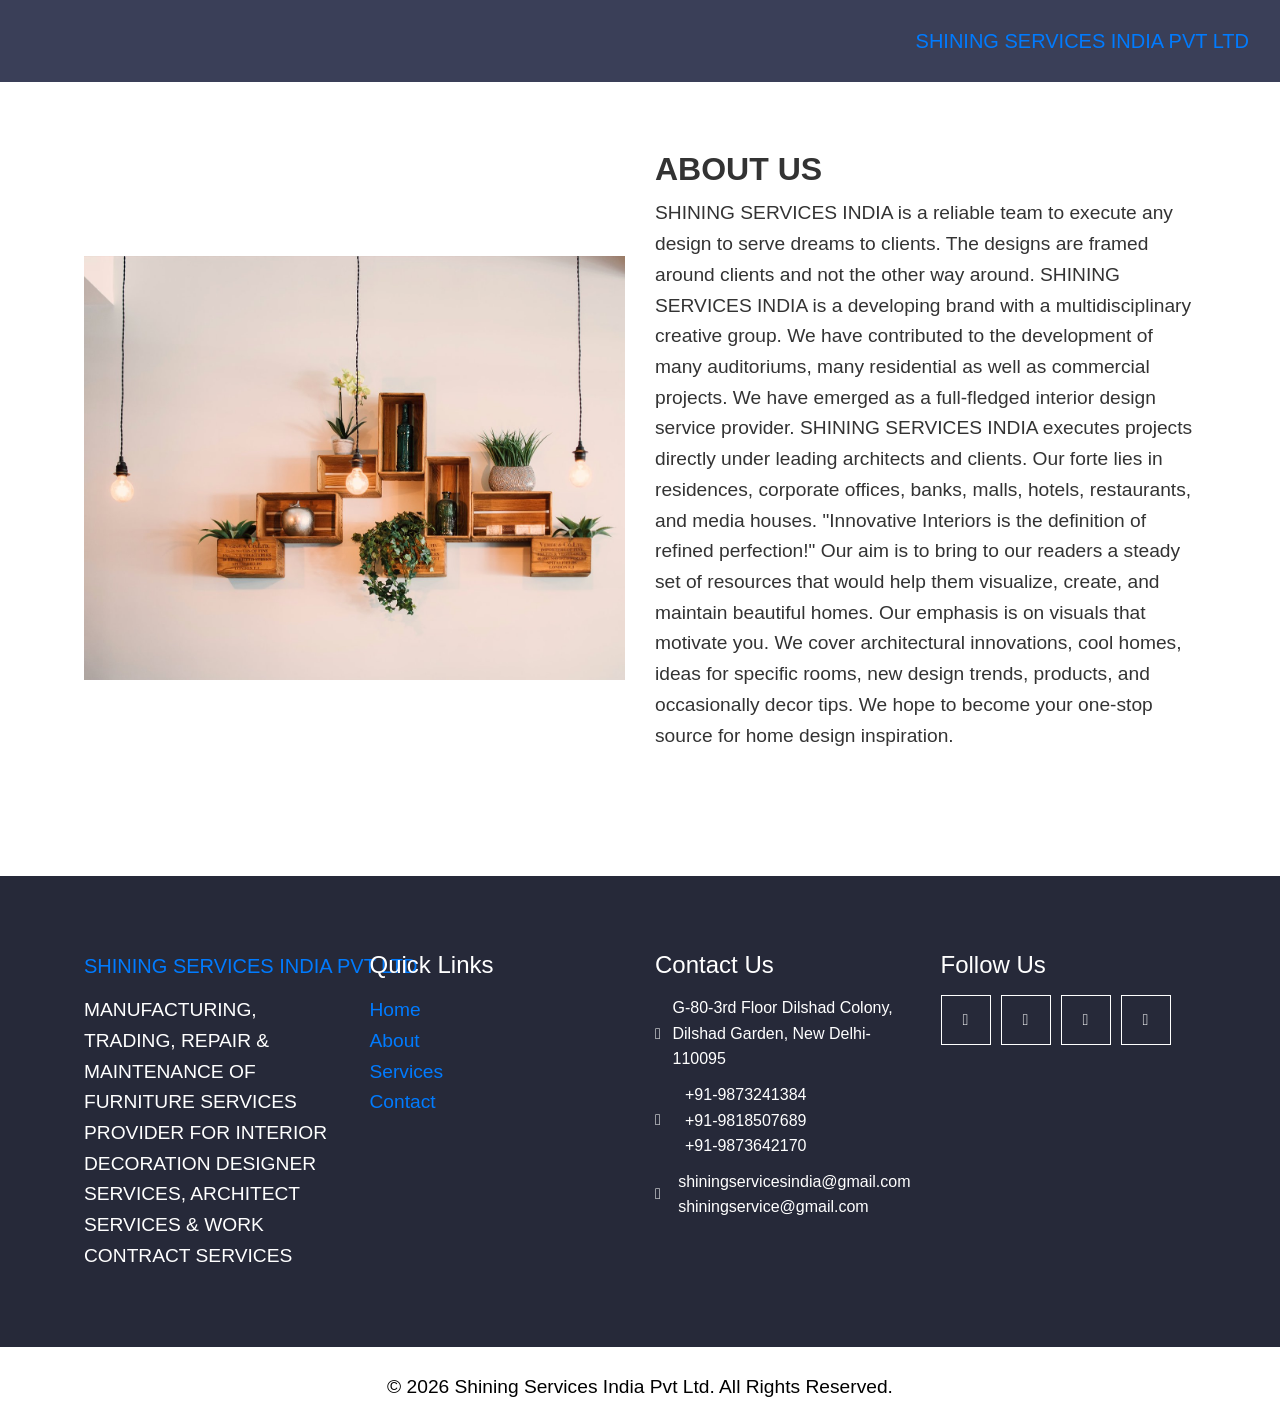
==== about.html @ 2cd03d54 "Initial commit" ====
<!DOCTYPE html>
<html lang="en">
<head>
    <meta charset="utf-8" />
    <meta http-equiv="X-UA-Compatible" content="IE=edge" />
    <meta name="viewport" content="width=device-width, initial-scale=1, shrink-to-fit=no" />
    <meta name="keywords" content="interior design, furniture services, Shining Services India" />
    <meta name="description" content="Learn about SHINING SERVICES INDIA PVT LTD, a leading interior design and furniture service provider" />
    <meta name="author" content="Shining Services India Pvt Ltd" />
    <link rel="icon" href="images/favicon.png" type="image/gif" />
    <title>About Us - SHINING SERVICES INDIA PVT LTD</title>
    <link rel="stylesheet" type="text/css" href="css/bootstrap.css" />
    <link href="https://fonts.googleapis.com/css?family=Poppins:400,600,700&display=swap" rel="stylesheet" />
    <link href="css/font-awesome.min.css" rel="stylesheet" />
    <link href="css/style.css" rel="stylesheet" />
    <link href="css/responsive.css" rel="stylesheet" />
</head>
<body>
    <header class="header_section innerpage_header">
        <div class="container-fluid">
            <nav class="navbar navbar-expand-lg custom_nav-container">
                <a class="navbar-brand" href="index.html">
                    <span>SHINING SERVICES INDIA PVT LTD</span>
                </a>
                <div class="custom_menu-btn">
                    <button onclick="openNav()" aria-label="Toggle navigation" aria-expanded="false" aria-controls="myNav">
                        <span class="s-1"></span>
                        <span class="s-2"></span>
                        <span class="s-3"></span>
                    </button>
                    <div id="myNav" class="overlay">
                        <div class="overlay-content">
                            <a href="index.html">Home</a>
                            <a href="about.html" class="active">About</a>
                            <a href="gallery.html">Gallery</a>
                            <a href="service.html">Service</a>
                            <a href="mission and vision.html">Mission and Vision</a>
                            <a href="our client.html">Our Clients</a>
                            <a href="./first chair.html">First Chair</a>
                            <a href="contact.html">Contact</a>
                        </div>
                    </div>
                </div>
            </nav>
        </div>
    </header>

    <section class="about_section layout_padding">
        <div class="container">
            <div class="row">
                <div class="col-md-6">
                    <div class="img-box">
                        <img src="images/about-img.jpg" alt="About Shining Services India" class="img-fluid" />
                    </div>
                </div>
                <div class="col-md-6">
                    <div class="detail-box">
                        <div class="heading_container">
                            <h2>About Us</h2>
                        </div>
                        <p>
                            SHINING SERVICES INDIA is a reliable team to execute any design to serve dreams to clients. The designs are framed around clients and not the other way around. SHINING SERVICES INDIA is a developing brand with a multidisciplinary creative group. We have contributed to the development of many auditoriums, many residential as well as commercial projects. We have emerged as a full-fledged interior design service provider. SHINING SERVICES INDIA executes projects directly under leading architects and clients. Our forte lies in residences, corporate offices, banks, malls, hotels, restaurants, and media houses. "Innovative Interiors is the definition of refined perfection!" Our aim is to bring to our readers a steady set of resources that would help them visualize, create, and maintain beautiful homes. Our emphasis is on visuals that motivate you. We cover architectural innovations, cool homes, ideas for specific rooms, new design trends, products, and occasionally decor tips. We hope to become your one-stop source for home design inspiration.
                        </p>
                    </div>
                </div>
            </div>
        </div>
    </section>

    <section class="info_section innerpage_info_section">
        <div class="container">
            <div class="row info_main_row">
                <div class="col-md-6 col-lg-3">
                    <div class="info_insta">
                        <h4>
                            <a href="index.html" class="navbar-brand m-0 p-0">
                                <span>SHINING SERVICES INDIA PVT LTD</span>
                            </a>
                        </h4>
                        <p class="mb-0">
                            MANUFACTURING, TRADING, REPAIR & MAINTENANCE OF FURNITURE SERVICES PROVIDER FOR INTERIOR DECORATION DESIGNER SERVICES, ARCHITECT SERVICES & WORK CONTRACT SERVICES
                        </p>
                    </div>
                </div>
                <div class="col-md-6 col-lg-3">
                    <div class="info_detail">
                        <h4>Quick Links</h4>
                        <p class="mb-0">
                            <a href="index.html">Home</a><br>
                            <a href="about.html">About</a><br>
                            <a href="service.html">Services</a><br>
                            <a href="contact.html">Contact</a>
                        </p>
                    </div>
                </div>
                <div class="col-md-6 col-lg-3">
                    <h4>Contact Us</h4>
                    <div class="info_contact">
                        <a href="https://maps.google.com/?q=G-80-3rd+Floor+Dilshad+Colony,+Dilshad+Garden,+New+Delhi-110095" target="_blank" rel="noopener noreferrer" aria-label="View location on Google Maps">
                            <i class="fa fa-map-marker" aria-hidden="true"></i>
                            <span>G-80-3rd Floor Dilshad Colony, Dilshad Garden, New Delhi-110095</span>
                        </a>
                        <a href="tel:+919873241384" aria-label="Call +91-9873241384">
                            <i class="fa fa-phone" aria-hidden="true"></i>
                            <span>+91-9873241384<br>+91-9818507689<br>+91-9873642170</span>
                        </a>
                        <a href="mailto:shiningservicesindia@gmail.com" aria-label="Email shiningservicesindia@gmail.com">
                            <i class="fa fa-envelope" aria-hidden="true"></i>
                            <span>shiningservicesindia@gmail.com<br>shiningservice@gmail.com</span>
                        </a>
                    </div>
                </div>
                <div class="col-md-6 col-lg-3">
                    <h4>Follow Us</h4>
                    <div class="social_box">
                        <a href="https://www.facebook.com/yourpage" target="_blank" rel="noopener noreferrer" aria-label="Follow us on Facebook">
                            <i class="fa fa-facebook" aria-hidden="true"></i>
                        </a>
                        <a href="https://www.twitter.com/yourpage" target="_blank" rel="noopener noreferrer" aria-label="Follow us on Twitter">
                            <i class="fa fa-twitter" aria-hidden="true"></i>
                        </a>
                        <a href="https://www.linkedin.com/company/yourpage" target="_blank" rel="noopener noreferrer" aria-label="Follow us on LinkedIn">
                            <i class="fa fa-linkedin" aria-hidden="true"></i>
                        </a>
                        <a href="https://www.instagram.com/yourpage" target="_blank" rel="noopener noreferrer" aria-label="Follow us on Instagram">
                            <i class="fa fa-instagram" aria-hidden="true"></i>
                        </a>
                    </div>
                </div>
            </div>
        </div>
    </section>

    <footer class="footer_section">
        <div class="container">
            <p>© <span id="displayYear"></span> Shining Services India Pvt Ltd. All Rights Reserved.</p>
        </div>
    </footer>

    <script src="js/jquery-3.4.1.min.js"></script>
    <script src="js/bootstrap.js"></script>
    <script src="js/custom.js"></script>
</body>
</html>
---- css/style.css ----
/* fonts import */
@import url("../fonts/octin_sports_rg.ttf");
body {
  font-family: "Poppins", sans-serif;
  color: #0c0c0c;
  background-color: #ffffff;
  overflow-x: hidden;
}

.layout_padding {
  padding: 90px 0;
}

.layout_padding2 {
  padding: 45px 0;
}

.layout_padding2-top {
  padding-top: 45px;
}

.layout_padding2-bottom {
  padding-bottom: 45px;
}

.layout_padding-top {
  padding-top: 90px;
}

.layout_padding-bottom {
  padding-bottom: 90px;
}

.long_section {
  margin-left: 45px;
  margin-right: 45px;
  padding-left: 15px;
  padding-right: 15px;
}

.heading_container {
  display: -webkit-box;
  display: -ms-flexbox;
  display: flex;
  -webkit-box-orient: vertical;
  -webkit-box-direction: normal;
      -ms-flex-direction: column;
          flex-direction: column;
  -webkit-box-align: start;
      -ms-flex-align: start;
          align-items: flex-start;
  font-family: "octin sports", sans-serif;
}

.heading_container h2 {
  position: relative;
  font-weight: bold;
  text-transform: uppercase;
  margin: 0;
}

.heading_container.heading_center {
  -webkit-box-align: center;
      -ms-flex-align: center;
          align-items: center;
  text-align: center;
}

h1,
h2 {
  font-family: "octin sports", sans-serif;
}
/* Header Section */
/* Header Section */
.header_section {
  position: fixed;
  top: 0;
  width: 100%;
  z-index: 9;
  background: #3a3f58; /* Dark background */
  padding: 10px 0;
}

.header_section .nav_container {
  margin: 0 auto;
  max-width: 1200px; /* Limits width of the container */
  display: flex;
  justify-content: space-between; /* Pushes company name left, nav right */
  align-items: center;
}

/* Company Name Styling */
.company-name .navbar-brand span {
  font-size: 24px;
  font-weight: 700;
  color: #ffffff;
  text-transform: uppercase;
}

.company-name .navbar-brand {
  text-decoration: none;
}

/* Navigation Styling */
.custom_nav-container {
  display: flex;
  justify-content: flex-end; /* Aligns links to the right */
  align-items: center;
  padding: 10px 0;
}

.nav-link {
  padding: 10px 20px;
  text-decoration: none;
  font-size: 18px;
  color: #ffffff; /* White text */
  text-transform: uppercase;
  font-weight: 600;
  transition: all 0.3s ease;
}

.nav-link:hover,
.nav-link:focus {
  color: #dc6e20; /* Hover color */
  background-color: rgba(255, 255, 255, 0.1); /* Subtle hover background */
  border-radius: 5px;
}

/* General Styles */
a,
a:hover,
a:focus {
  text-decoration: none;
}

a:hover,
a:focus {
  color: initial;
}

.btn,
.btn:focus {
  outline: none !important;
  box-shadow: none;
}

/* Ensure body content isn't hidden under fixed header */
body {
  margin-top: 60px; /* Adjust based on header height */
}
/*end header section*/
/* slider section */
.slider_section {
  min-height: 100vh;
  -webkit-box-flex: 1;
      -ms-flex: 1;
          flex: 1;
  display: -webkit-box;
  display: -ms-flexbox;
  display: flex;
  -webkit-box-align: center;
      -ms-flex-align: center;
          align-items: center;
  position: relative;
  text-align: center;
  padding: 115px 0 75px 0;
}

.slider_section #customCarousel1 {
  position: absolute;
  top: 0;
  left: 0;
  width: 100%;
  height: 100%;
  overflow: hidden;
}

.slider_section #customCarousel1 .carousel-inner,
.slider_section #customCarousel1 .carousel-item,
.slider_section #customCarousel1 .img_container {
  height: 100%;
}

.slider_section #customCarousel1 .img_container {
  display: -webkit-box;
  display: -ms-flexbox;
  display: flex;
  -webkit-box-pack: start;
      -ms-flex-pack: start;
          justify-content: flex-start;
  -webkit-box-align: start;
      -ms-flex-align: start;
          align-items: flex-start;
}

.slider_section .detail-box {
  position: relative;
  width: 100%;
  z-index: 4;
}

.slider_section .detail-box .inner_detail-box {
  background-color: rgba(58, 63, 88, 0.8);
  color: #ffffff;
  padding: 45px;
  border-radius: 5px;
}

.slider_section .detail-box h1 {
  font-weight: bold;
  text-transform: uppercase;
}

.slider_section .detail-box p {
  margin-top: 15px;
}

.slider_section .detail-box .slider-link {
  display: inline-block;
  padding: 10px 45px;
  background-color: #ffffff;
  color: #000000;
  border-radius: 5px;
  border: 1px solid #ffffff;
  -webkit-transition: all .2s;
  transition: all .2s;
  margin-top: 10px;
}

.slider_section .detail-box .slider-link:hover {
  background-color: transparent;
  color: #ffffff;
}

.slider_section .img-box img {
  min-width: 100%;
  min-height: 100%;
}

.slider_section .img-box::before {
  content: "";
  position: absolute;
  top: 0;
  left: 0;
  width: 100%;
  height: 100%;
}

.slider_section .carousel-control-prev,
.slider_section .carousel-control-next {
  width: 50px;
  height: 50px;
  z-index: 5;
  opacity: 1;
  border-radius: 5px;
  font-size: 12px;
  background-color: #e45441;
  color: white;
  -webkit-transform: translateY(-50%);
          transform: translateY(-50%);
}

.slider_section .carousel-control-prev {
  left: 45px;
  top: 50%;
}

.slider_section .carousel-control-next {
  right: 45px;
  top: 50%;
}

.about_section .row {
  -webkit-box-align: center;
      -ms-flex-align: center;
          align-items: center;
}

.about_section .img-box img {
  width: 100%;
}

.about_section .detail-box p {
  margin-top: 10px;
  margin-bottom: 35px;
}

.about_section .detail-box a {
  display: inline-block;
  padding: 10px 45px;
  background-color: #3a3f58;
  color: #ffffff;
  border-radius: 0;
  border: 1px solid #3a3f58;
  -webkit-transition: all .2s;
  transition: all .2s;
}

.about_section .detail-box a:hover {
  background-color: transparent;
  color: #3a3f58;
}

.gallery_section {
  background-color: #f9f8f7;
}

.gallery_section .heading_container {
  margin-bottom: 30px;
}

.gallery_section .row {
  -webkit-box-align: stretch;
      -ms-flex-align: stretch;
          align-items: stretch;
}

.gallery_section .img-box {
  display: -webkit-box;
  display: -ms-flexbox;
  display: flex;
  overflow: hidden;
  position: relative;
}

.gallery_section .img-box img {
  min-width: 100%;
  min-height: 100%;
}

.gallery_section .img-box a {
  display: -webkit-box;
  display: -ms-flexbox;
  display: flex;
  position: absolute;
  opacity: 0;
  -webkit-box-align: center;
      -ms-flex-align: center;
          align-items: center;
  -webkit-box-pack: center;
      -ms-flex-pack: center;
          justify-content: center;
  width: 55px;
  height: 55px;
  border-radius: 100%;
  background-color: #e45441;
  top: 50%;
  left: 50%;
  -webkit-transform: translate(-50%, -50%);
          transform: translate(-50%, -50%);
  -webkit-transition: opacity 0.2s;
  transition: opacity 0.2s;
  color: #ffffff;
  font-size: 24px;
}

.gallery_section .img-box::before {
  content: "";
  position: absolute;
  top: 0;
  left: 0;
  width: 100%;
  height: 100%;
  background: rgba(58, 63, 88, 0.85);
  -webkit-transition: all 0.1s;
  transition: all 0.1s;
  -webkit-transform: translateY(100%);
          transform: translateY(100%);
}

.gallery_section .img-box:hover::before {
  -webkit-transform: translateY(0);
          transform: translateY(0);
}

.gallery_section .img-box:hover a {
  opacity: 1;
}

.gallery_section .btn-box {
  display: -webkit-box;
  display: -ms-flexbox;
  display: flex;
  -webkit-box-pack: center;
      -ms-flex-pack: center;
          justify-content: center;
  margin-top: 45px;
}

.gallery_section .btn-box a {
  display: inline-block;
  padding: 10px 45px;
  background-color: #e45441;
  color: #ffffff;
  border-radius: 5px;
  border: 1px solid #e45441;
  -webkit-transition: all .2s;
  transition: all .2s;
}

.gallery_section .btn-box a:hover {
  background-color: transparent;
  color: #e45441;
}

.service_section .box {
  display: -webkit-box;
  display: -ms-flexbox;
  display: flex;
  -webkit-box-orient: vertical;
  -webkit-box-direction: normal;
      -ms-flex-direction: column;
          flex-direction: column;
  -webkit-box-align: center;
      -ms-flex-align: center;
          align-items: center;
  text-align: center;
  margin-top: 45px;
  position: relative;
}

.service_section .box .img-box {
  position: relative;
  width: 145px;
  height: 145px;
  margin-bottom: -72.5px;
}

.service_section .box .img-box img {
  width: 100%;
  border-radius: 100%;
  border: 5px solid #ffffff;
}

.service_section .box .detail-box {
  background-color: #3a3f58;
  color: #ffffff;
  padding: 97.5px 25px 25px 25px;
}

.service_section .box .detail-box h5 {
  margin-bottom: 0;
  font-weight: 600;
}

.service_section .box .detail-box p {
  font-size: 15px;
  margin-top: 12px;
  margin-bottom: 15px;
}

.service_section .box a {
  display: inline-block;
  padding: 8px 30px;
  background-color: #e45441;
  color: #ffffff;
  border-radius: 5px;
  border: 1px solid #e45441;
  -webkit-transition: all .2s;
  transition: all .2s;
}

.service_section .box a:hover {
  background-color: transparent;
  color: #e45441;
}

.blog_section .heading_container {
  -webkit-box-align: center;
      -ms-flex-align: center;
          align-items: center;
}

.blog_section .heading_container h2::before {
  left: 50%;
  -webkit-transform: translateX(-50%);
          transform: translateX(-50%);
}

.blog_section .box {
  margin-top: 55px;
  background-color: #ffffff;
  display: -webkit-box;
  display: -ms-flexbox;
  display: flex;
  -webkit-box-align: center;
      -ms-flex-align: center;
          align-items: center;
  color: #000000;
  background-color: #f9f8f7;
}

.blog_section .box .img-box {
  position: relative;
  width: 225px;
  min-width: 225px;
}

.blog_section .box .img-box img {
  width: 100%;
}

.blog_section .box .detail-box {
  padding: 15px;
}

.blog_section .box .detail-box h5 {
  font-weight: bold;
  font-family: "octin sports", sans-serif;
}

.blog_section .box .detail-box p {
  font-size: 15px;
  color: #444;
}

.blog_section .box .detail-box a {
  display: inline-block;
  padding: 7px 20px;
  background-color: #3a3f58;
  color: #ffffff;
  border-radius: 0;
  border: 1px solid #3a3f58;
  -webkit-transition: all .2s;
  transition: all .2s;
}

.blog_section .box .detail-box a:hover {
  background-color: transparent;
  color: #3a3f58;
}

.client_section .heading_container {
  -webkit-box-align: center;
      -ms-flex-align: center;
          align-items: center;
}

.client_section .box {
  display: -webkit-box;
  display: -ms-flexbox;
  display: flex;
  -webkit-box-orient: vertical;
  -webkit-box-direction: normal;
      -ms-flex-direction: column;
          flex-direction: column;
  -webkit-box-align: start;
      -ms-flex-align: start;
          align-items: flex-start;
  margin: 45px 0;
  border-radius: 15px;
}

.client_section .box .img-box {
  border-radius: 100%;
  min-width: 175px;
  max-width: 175px;
  overflow: hidden;
  margin: 0 25px;
  margin-bottom: -82.5px;
  position: relative;
  border: 7px solid #ffffff;
}

.client_section .box .img-box img {
  width: 100%;
}

.client_section .box .detail-box {
  display: -webkit-box;
  display: -ms-flexbox;
  display: flex;
  -webkit-box-orient: vertical;
  -webkit-box-direction: normal;
      -ms-flex-direction: column;
          flex-direction: column;
  -webkit-box-align: start;
      -ms-flex-align: start;
          align-items: flex-start;
  background-color: #3a3f58;
  padding: 112.5px 25px 25px 25px;
  color: #ffffff;
}

.client_section .box .detail-box .name img {
  width: 25px;
  margin-bottom: 5px;
}

.client_section .box .detail-box .name h6 {
  color: #e45441;
  font-weight: 600;
  font-size: 20px;
}

.client_section .carousel_btn-container {
  display: -webkit-box;
  display: -ms-flexbox;
  display: flex;
  -webkit-box-pack: center;
      -ms-flex-pack: center;
          justify-content: center;
}

.client_section .carousel-control-prev,
.client_section .carousel-control-next {
  position: unset;
  width: 45px;
  height: 45px;
  border: none;
  opacity: 1;
  background-repeat: no-repeat;
  background-size: 12px;
  background-position: center;
  background-color: #e45441;
  background-position: center;
  border-radius: 5px;
  margin: 0 2.5px;
}

.client_section .carousel-control-prev:hover,
.client_section .carousel-control-next:hover {
  background-color: #3a3f58;
}

.client_section .carousel-control-next {
  left: initial;
}

.contact_section {
  position: relative;
}

.contact_section .row {
  -webkit-box-align: center;
      -ms-flex-align: center;
          align-items: center;
}

.contact_section .form_container {
  background-color: #3a3f58;
  padding: 45px;
  margin-bottom: -90px;
  border: 5px solid #ffffff;
  color: #ffffff;
}

.contact_section .form_container .heading_container {
  margin-bottom: 30px;
}

.contact_section .form_container input {
  width: 100%;
  border: none;
  height: 50px;
  margin-bottom: 25px;
  padding-left: 15px;
  outline: none;
  color: #101010;
  -webkit-box-shadow: 0 0 5px 0 rgba(0, 0, 0, 0.05);
          box-shadow: 0 0 5px 0 rgba(0, 0, 0, 0.05);
  border-radius: 5px;
}

.contact_section .form_container input::-webkit-input-placeholder {
  color: #333;
}

.contact_section .form_container input:-ms-input-placeholder {
  color: #333;
}

.contact_section .form_container input::-ms-input-placeholder {
  color: #333;
}

.contact_section .form_container input::placeholder {
  color: #333;
}

.contact_section .form_container input.message-box {
  height: 120px;
}

.contact_section .form_container .btn_box {
  display: -webkit-box;
  display: -ms-flexbox;
  display: flex;
  margin-top: 15px;
}

.contact_section .form_container button {
  border: none;
  text-transform: uppercase;
  display: inline-block;
  padding: 12px 55px;
  background-color: #e45441;
  color: #ffffff;
  border-radius: 0px;
  border: 1px solid #e45441;
  -webkit-transition: all .2s;
  transition: all .2s;
}

.contact_section .form_container button:hover {
  background-color: transparent;
  color: #e45441;
}

.contact_section .subscribe-box h3 {
  font-weight: 600;
  text-transform: uppercase;
}

.contact_section .subscribe-box p {
  color: #777;
}

.contact_section .subscribe-box form {
  display: -webkit-box;
  display: -ms-flexbox;
  display: flex;
  -webkit-box-orient: vertical;
  -webkit-box-direction: normal;
      -ms-flex-direction: column;
          flex-direction: column;
  -webkit-box-align: start;
      -ms-flex-align: start;
          align-items: flex-start;
}

.contact_section .subscribe-box form input {
  background-color: #ccc;
  height: 50px;
  padding-left: 15px;
  outline: none;
  color: #ffffff;
  border: none;
  width: 100%;
  margin-bottom: 15px;
}

.contact_section .subscribe-box form input::-webkit-input-placeholder {
  color: #555;
}

.contact_section .subscribe-box form input:-ms-input-placeholder {
  color: #555;
}

.contact_section .subscribe-box form input::-ms-input-placeholder {
  color: #555;
}

.contact_section .subscribe-box form input::placeholder {
  color: #555;
}

.contact_section .subscribe-box form button {
  background-color: transparent;
  color: #3a3f58;
  text-transform: uppercase;
  outline: none;
  border: none;
  display: inline-block;
  padding: 10px 45px;
  background-color: #3a3f58;
  color: #ffffff;
  border-radius: 0;
  border: 1px solid #3a3f58;
  -webkit-transition: all .2s;
  transition: all .2s;
}

.contact_section .subscribe-box form button:hover {
  background-color: transparent;
  color: #3a3f58;
}

.info_section {
  background-color: #262939;
  color: #ffffff;
  padding: 165px 0 75px 0;
}

.info_section.innerpage_info_section {
  padding: 75px 0;
}

.info_section h4 {
  margin-bottom: 15px;
}

.info_section .info_contact a {
  display: -webkit-box;
  display: -ms-flexbox;
  display: flex;
  -webkit-box-align: center;
      -ms-flex-align: center;
          align-items: center;
  color: #ffffff;
  margin-bottom: 10px;
}

.info_section .info_contact a i {
  margin-right: 5px;
  width: 25px;
}

.info_section .info_contact a:hover:hover {
  color: #e45441;
}

.info_section .social_box {
  width: 100%;
  display: -webkit-box;
  display: -ms-flexbox;
  display: flex;
  -ms-flex-wrap: wrap;
      flex-wrap: wrap;
}

.info_section .social_box a {
  display: -webkit-box;
  display: -ms-flexbox;
  display: flex;
  -webkit-box-pack: center;
      -ms-flex-pack: center;
          justify-content: center;
  -webkit-box-align: center;
      -ms-flex-align: center;
          align-items: center;
  width: 50px;
  height: 50px;
  border: 1px solid #ffffff;
  color: #ffffff;
  margin-right: 10px;
  margin-bottom: 10px;
}

.info_section .social_box a:hover {
  color: #e45441;
  border-color: #e45441;
}

/* footer section*/
.footer_section {
  position: relative;
  text-align: center;
}

.footer_section p {
  color: #000000;
  padding: 25px 0;
  margin: 0;
}

.footer_section p a {
  color: inherit;
}
/*# sourceMappingURL=style.css.map */
---- css/responsive.css ----
/* Reset default styles */
* {
  margin: 0;
  padding: 0;
  box-sizing: border-box;
}

/* Base styles */
body {
  font-family: Arial, sans-serif;
  line-height: 1.6;
  color: #333;
}

/* Container for consistent width */
.container {
  width: 90%;
  max-width: 1200px;
  margin: 0 auto;
  padding: 0 20px;
}

/* Flexible grid system */
.row {
  display: flex;
  flex-wrap: wrap;
  margin: 0 -15px;
}

.col {
  padding: 15px;
  flex: 1;
}

/* Navigation styles */
.nav {
  background-color: #333;
  padding: 1rem 0;
}

.nav-menu {
  display: flex;
  justify-content: space-between;
  align-items: center;
  list-style: none;
}

.nav-item {
  margin: 0 15px;
}

.nav-link {
  color: #fff;
  text-decoration: none;
  transition: color 0.3s ease;
}

.nav-link:hover {
  color: #ddd;
}

/* Responsive images */
.responsive-img {
  max-width: 100%;
  height: auto;
  display: block;
}

/* Mobile-first approach with media queries */

/* Small screens (default styles above) */

/* Medium screens (tablets) */
@media screen and (min-width: 768px) {
  .col-md-6 {
      flex: 0 0 50%;
      max-width: 50%;
  }

  .col-md-4 {
      flex: 0 0 33.333%;
      max-width: 33.333%;
  }

  .col-md-3 {
      flex: 0 0 25%;
      max-width: 25%;
  }
}

/* Large screens (desktops) */
@media screen and (min-width: 992px) {
  .col-lg-6 {
      flex: 0 0 50%;
      max-width: 50%;
  }

  .col-lg-4 {
      flex: 0 0 33.333%;
      max-width: 33.333%;
  }

  .col-lg-3 {
      flex: 0 0 25%;
      max-width: 25%;
  }

  /* Hamburger menu toggle - hidden on desktop */
  .menu-toggle {
      display: none;
  }
}

/* Mobile navigation */
@media screen and (max-width: 767px) {
  .menu-toggle {
      display: block;
      position: absolute;
      right: 20px;
      top: 20px;
      background: none;
      border: none;
      color: #fff;
      font-size: 1.5rem;
      cursor: pointer;
  }

  .nav-menu {
      display: none;
      flex-direction: column;
      width: 100%;
      position: absolute;
      top: 60px;
      left: 0;
      background-color: #333;
  }

  .nav-menu.active {
      display: flex;
  }

  .nav-item {
      margin: 10px 0;
      text-align: center;
  }
}

/* Typography */
h1 {
  font-size: clamp(1.5rem, 4vw, 3rem);
  margin-bottom: 1rem;
}

p {
  font-size: clamp(1rem, 2vw, 1.2rem);
  margin-bottom: 1rem;
}

/* Buttons */
.btn {
  display: inline-block;
  padding: 10px 20px;
  background-color: #007bff;
  color: #fff;
  text-decoration: none;
  border-radius: 5px;
  transition: background-color 0.3s ease;
}

.btn:hover {
  background-color: #0056b3;
}

/* Utility classes */
.text-center {
  text-align: center;
}

.mt-1 { margin-top: 1rem; }
.mt-2 { margin-top: 2rem; }
.mb-1 { margin-bottom: 1rem; }
.mb-2 { margin-bottom: 2rem; }

/* Small screens (mobile) */
@media (max-width: 576px) {
  .navbar-brand span {
    font-size: 1.2rem; /* Reduce logo text size */
  }
  .gallery_section .img-box img {
    width: 100%; /* Ensure images take full width */
  }
  .info_contact span {
    font-size: 0.9rem; /* Reduce text size in contact section */
  }
  .social_box a {
    margin: 5px; /* Adjust spacing for social icons */
  }
}

/* Medium screens (tablets) */
@media (max-width: 768px) {
  .heading_container h2 {
    font-size: 1.5rem; /* Adjust heading size */
  }
  .overlay-content a {
    font-size: 1rem; /* Adjust menu item size */
  }
}

/* Large screens (desktops) */
@media (min-width: 992px) {
  .custom_menu-btn {
    display: none; /* Hide hamburger menu on large screens */
  }
  .navbar-expand-lg .navbar-nav {
    display: flex; /* Show horizontal menu on large screens */
  }
}

/* Chhote screens (mobile) */
@media (max-width: 576px) {
  .navbar-brand span {
    font-size: 1.2rem; /* Logo ka text chhota karo */
  }
  .about_section .img-box img {
    width: 100%; /* Image full width ho */
  }
  .carousel-inner .img-box img {
    width: 100%; /* Carousel images bhi full width */
  }
  .info_contact span {
    font-size: 0.9rem; /* Contact section ka text chhota karo */
  }
  .social_box a {
    margin: 5px; /* Social icons ke beech space */
  }
}

/* Medium screens (tablets) */
@media (max-width: 768px) {
  .heading_container h2 {
    font-size: 1.5rem; /* Heading ka size adjust karo */
  }
  .overlay-content a {
    font-size: 1rem; /* Menu items ka size chhota karo */
  }
}

/* Bade screens (desktops) */
@media (min-width: 992px) {
  .custom_menu-btn {
    display: none; /* Hamburger menu chhupa do */
  }
}

/* Chhote screens (mobile) */
@media (max-width: 576px) {
  .navbar-brand span {
    font-size: 1.2rem; /* Logo ka text chhota karo */
  }
  .heading_container h2 {
    font-size: 1.5rem; /* Heading ka size chhota karo */
  }
  .detail-box h5 {
    font-size: 1.2rem; /* Subheading ka size adjust karo */
  }
  .detail-box p {
    font-size: 0.9rem; /* Paragraph text chhota karo */
  }
  .info_contact span {
    font-size: 0.9rem; /* Contact section ka text chhota karo */
  }
  .social_box a {
    margin: 5px; /* Social icons ke beech space */
  }
}

/* Medium screens (tablets) */
@media (max-width: 768px) {
  .blog_section .box {
    margin-bottom: 20px; /* Boxes ke beech space do */
  }
  .overlay-content a {
    font-size: 1rem; /* Menu items ka size chhota karo */
  }
}

/* Bade screens (desktops) */
@media (min-width: 992px) {
  .custom_menu-btn {
    display: none; /* Hamburger menu chhupa do */
  }
}

/* Chhote screens (mobile) */
@media (max-width: 576px) {
  .navbar-brand span {
    font-size: 1.2rem; /* Logo ka text chhota karo */
  }
  .heading_container h2 {
    font-size: 1.5rem; /* Heading ka size adjust karo */
  }
  .service_section .box {
    margin-bottom: 20px; /* Services ke boxes ke beech space */
  }
  .service_section .detail-box p {
    font-size: 0.9rem; /* Services ka text chhota karo */
  }
  .about_section .img-box img {
    width: 100%; /* About section ki image full width */
  }
  .carousel-inner .img-box img {
    width: 100%; /* Carousel images full width */
  }
  .info_contact span {
    font-size: 0.9rem; /* Contact section ka text chhota karo */
  }
  .social_box a {
    margin: 5px; /* Social icons ke beech space */
  }
}

/* Medium screens (tablets) */
@media (max-width: 768px) {
  .overlay-content a {
    font-size: 1rem; /* Menu items ka size chhota karo */
  }
}

/* Bade screens (desktops) */
@media (min-width: 992px) {
  .custom_menu-btn {
    display: none; /* Hamburger menu chhupa do */
  }
}

/* Chhote screens (mobile) */
@media (max-width: 576px) {
  .navbar-brand span {
    font-size: 1.2rem; /* Logo ka text chhota karo */
  }
  .heading_container h2 {
    font-size: 1.5rem; /* Heading ka size adjust karo */
  }
  .about_section .img-box img {
    width: 100%; /* Image full width ho */
  }
  .detail-box p {
    font-size: 0.9rem; /* Paragraph text chhota karo */
  }
  .info_contact span {
    font-size: 0.9rem; /* Contact section ka text chhota karo */
  }
  .social_box a {
    margin: 5px; /* Social icons ke beech space */
  }
}

/* Medium screens (tablets) */
@media (max-width: 768px) {
  .overlay-content a {
    font-size: 1rem; /* Menu items ka size chhota karo */
  }
}

/* Bade screens (desktops) */
@media (min-width: 992px) {
  .custom_menu-btn {
    display: none; /* Hamburger menu chhupa do */
  }
}
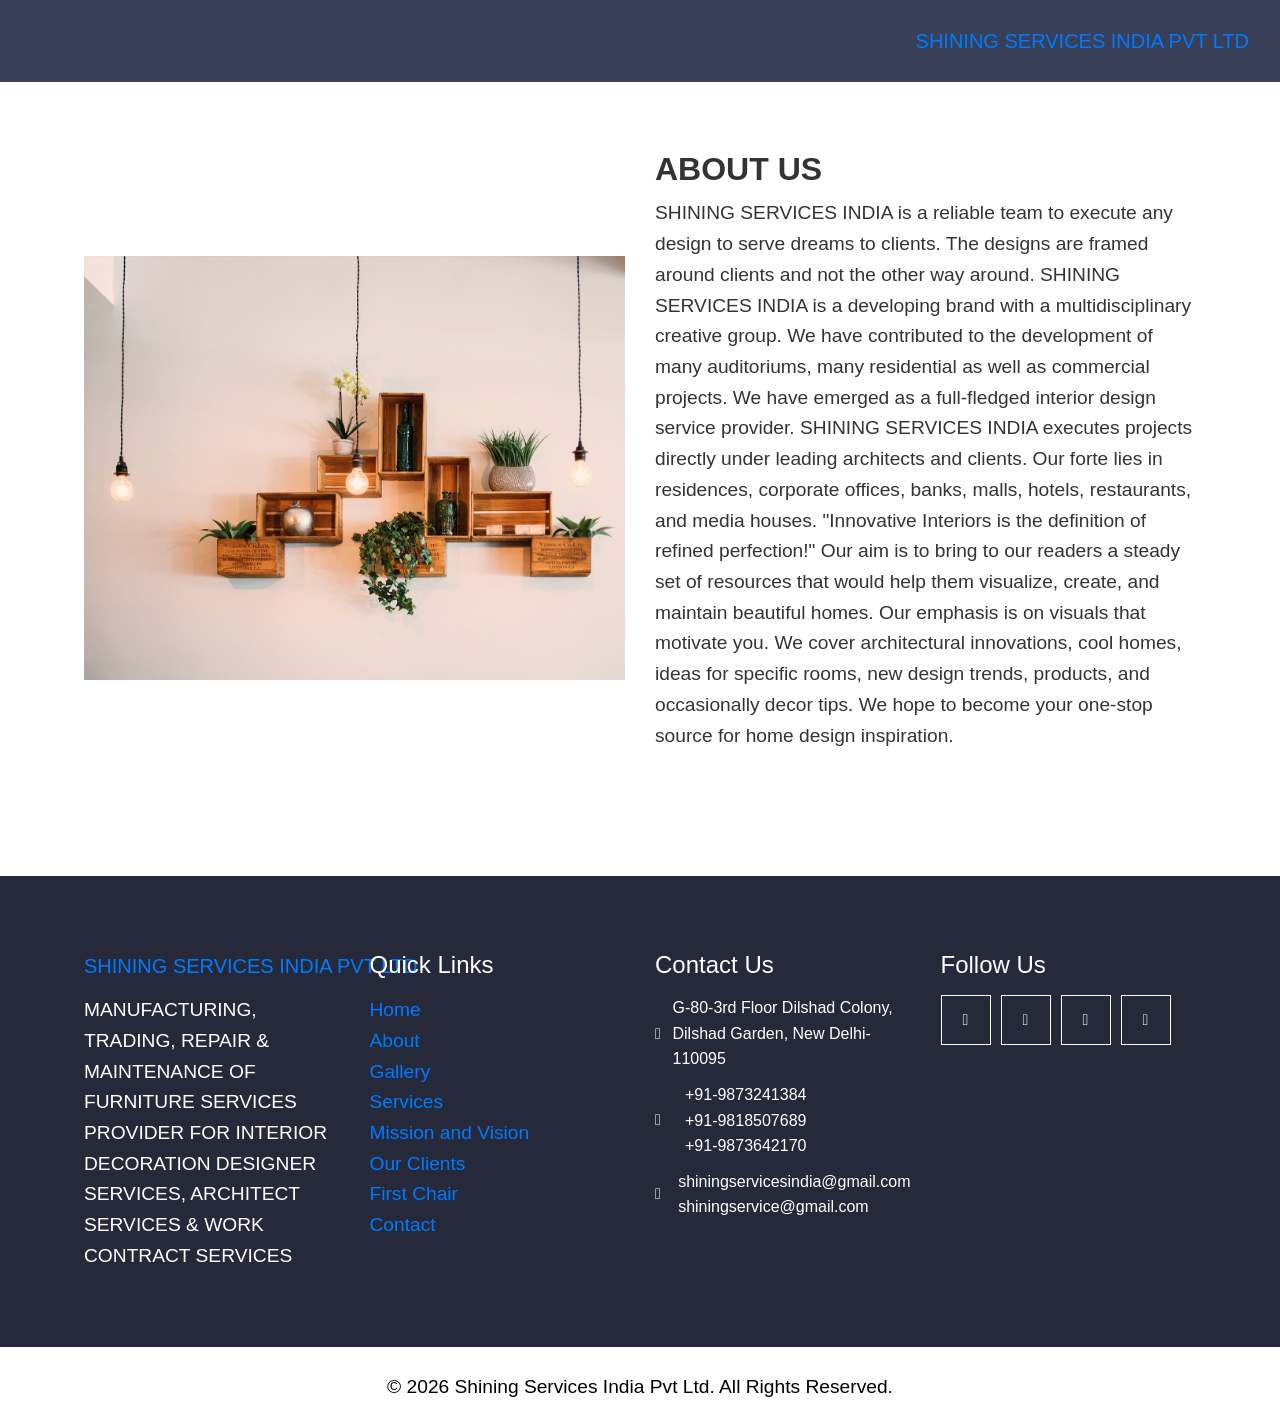
==== commit 2cd0f0c9: "Fix header/footer links across all pages - consistent nav, Quick Links, working contact & social lin" ====
--- a/about.html
+++ b/about.html
@@ -35,7 +35,7 @@
                             <a href="gallery.html">Gallery</a>
                             <a href="service.html">Service</a>
                             <a href="mission and vision.html">Mission and Vision</a>
-                            <a href="our client.html">Our Clients</a>
+                            <a href="our clint.html">Our Clients</a>
                             <a href="./first chair.html">First Chair</a>
                             <a href="contact.html">Contact</a>
                         </div>
@@ -88,7 +88,11 @@
                         <p class="mb-0">
                             <a href="index.html">Home</a><br>
                             <a href="about.html">About</a><br>
+                            <a href="gallery.html">Gallery</a><br>
                             <a href="service.html">Services</a><br>
+                            <a href="mission and vision.html">Mission and Vision</a><br>
+                            <a href="our clint.html">Our Clients</a><br>
+                            <a href="first chair.html">First Chair</a><br>
                             <a href="contact.html">Contact</a>
                         </p>
                     </div>
@@ -113,16 +117,16 @@
                 <div class="col-md-6 col-lg-3">
                     <h4>Follow Us</h4>
                     <div class="social_box">
-                        <a href="https://www.facebook.com/yourpage" target="_blank" rel="noopener noreferrer" aria-label="Follow us on Facebook">
+                        <a href="https://facebook.com" target="_blank" rel="noopener noreferrer" aria-label="Follow us on Facebook">
                             <i class="fa fa-facebook" aria-hidden="true"></i>
                         </a>
-                        <a href="https://www.twitter.com/yourpage" target="_blank" rel="noopener noreferrer" aria-label="Follow us on Twitter">
+                        <a href="https://twitter.com" target="_blank" rel="noopener noreferrer" aria-label="Follow us on Twitter">
                             <i class="fa fa-twitter" aria-hidden="true"></i>
                         </a>
-                        <a href="https://www.linkedin.com/company/yourpage" target="_blank" rel="noopener noreferrer" aria-label="Follow us on LinkedIn">
+                        <a href="https://linkedin.com" target="_blank" rel="noopener noreferrer" aria-label="Follow us on LinkedIn">
                             <i class="fa fa-linkedin" aria-hidden="true"></i>
                         </a>
-                        <a href="https://www.instagram.com/yourpage" target="_blank" rel="noopener noreferrer" aria-label="Follow us on Instagram">
+                        <a href="https://instagram.com" target="_blank" rel="noopener noreferrer" aria-label="Follow us on Instagram">
                             <i class="fa fa-instagram" aria-hidden="true"></i>
                         </a>
                     </div>
--- a/css/style.css
+++ b/css/style.css
@@ -858,5 +858,111 @@
 .footer_section p a {
   color: inherit;
 }
+/* client brand section */
+.client_brand_section {
+  background-color: #f9f8f7;
+  overflow: hidden;
+}
+
+.client_brand_section .heading_container h2 {
+  color: #3a3f58;
+}
+
+.client_subtitle {
+  color: #777;
+  font-size: 16px;
+  margin-top: 10px;
+  font-family: "Poppins", sans-serif;
+}
+
+.brand_grid {
+  display: grid;
+  grid-template-columns: repeat(auto-fit, minmax(200px, 1fr));
+  gap: 30px;
+  margin-top: 50px;
+}
+
+.brand_card {
+  background: #fff;
+  border-radius: 16px;
+  padding: 30px 20px 20px;
+  text-align: center;
+  box-shadow: 0 4px 15px rgba(0,0,0,0.06);
+  cursor: pointer;
+  transition: all 0.4s cubic-bezier(0.25, 0.46, 0.45, 0.94);
+  position: relative;
+  overflow: hidden;
+}
+
+.brand_card::before {
+  content: '';
+  position: absolute;
+  top: 0;
+  left: 0;
+  width: 100%;
+  height: 4px;
+  background: linear-gradient(90deg, #3a3f58, #e45441);
+  transform: scaleX(0);
+  transform-origin: left;
+  transition: transform 0.4s ease;
+}
+
+.brand_card:hover::before {
+  transform: scaleX(1);
+}
+
+.brand_card:hover {
+  transform: translateY(-10px) scale(1.02);
+  box-shadow: 0 20px 40px rgba(58, 63, 88, 0.15);
+}
+
+.brand_img_wrapper {
+  width: 100%;
+  height: 120px;
+  display: flex;
+  align-items: center;
+  justify-content: center;
+  margin-bottom: 15px;
+  padding: 15px;
+  background: #fff;
+  border-radius: 8px;
+}
+
+.brand_logo {
+  max-width: 100%;
+  max-height: 90px;
+  width: auto;
+  height: auto;
+  display: block;
+  transition: all 0.5s cubic-bezier(0.25, 0.46, 0.45, 0.94);
+}
+
+.brand_card:hover .brand_logo {
+  transform: scale(1.1);
+}
+
+.brand_name {
+  font-family: "Poppins", sans-serif;
+  font-weight: 600;
+  font-size: 16px;
+  color: #3a3f58;
+  margin: 0;
+  letter-spacing: 0.5px;
+  transition: color 0.3s ease;
+}
+
+.brand_card:hover .brand_name {
+  color: #e45441;
+}
+
+@media (max-width: 768px) {
+  .brand_grid {
+    grid-template-columns: repeat(auto-fit, minmax(150px, 1fr));
+    gap: 20px;
+  }
+  .brand_card {
+    padding: 20px 15px 15px;
+  }
+}
 /*# sourceMappingURL=style.css.map */
 
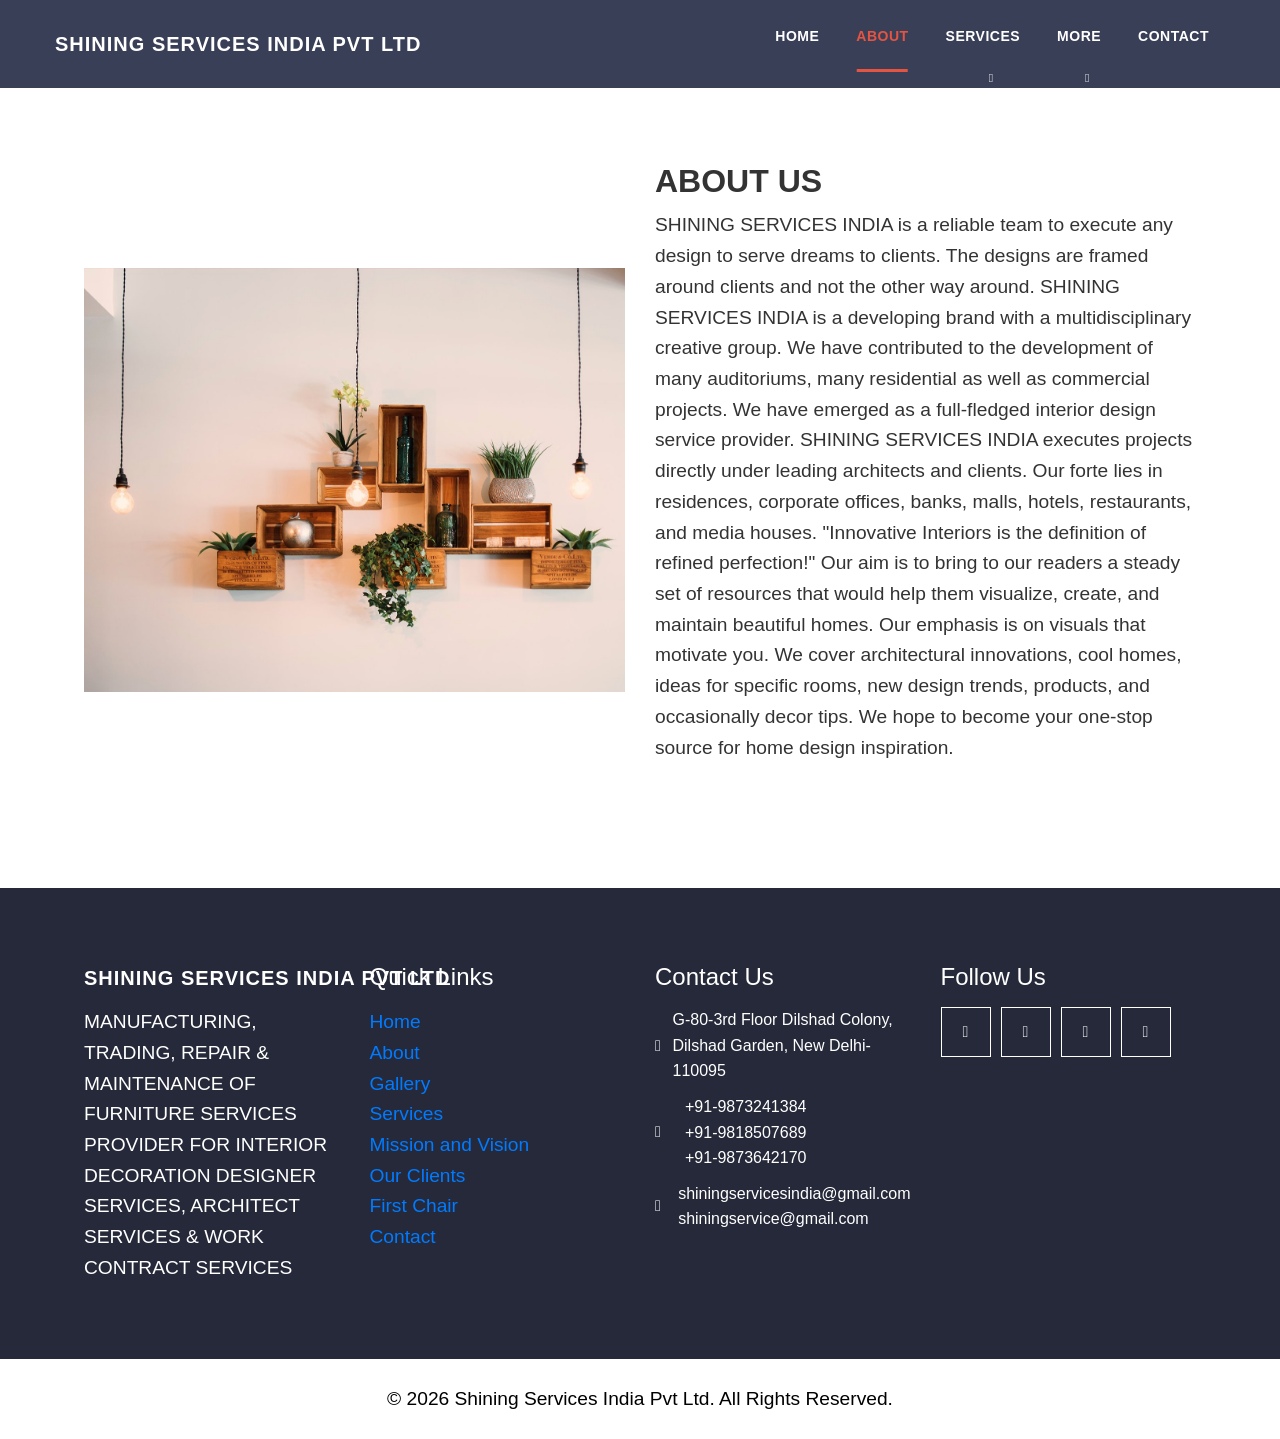
==== commit d0ffd0b8: "Professional dropdown navbar with responsive mobile menu, all pages updated" ====
--- a/about.html
+++ b/about.html
@@ -16,32 +16,34 @@
     <link href="css/responsive.css" rel="stylesheet" />
 </head>
 <body>
-    <header class="header_section innerpage_header">
-        <div class="container-fluid">
-            <nav class="navbar navbar-expand-lg custom_nav-container">
-                <a class="navbar-brand" href="index.html">
-                    <span>SHINING SERVICES INDIA PVT LTD</span>
-                </a>
-                <div class="custom_menu-btn">
-                    <button onclick="openNav()" aria-label="Toggle navigation" aria-expanded="false" aria-controls="myNav">
-                        <span class="s-1"></span>
-                        <span class="s-2"></span>
-                        <span class="s-3"></span>
-                    </button>
-                    <div id="myNav" class="overlay">
-                        <div class="overlay-content">
-                            <a href="index.html">Home</a>
-                            <a href="about.html" class="active">About</a>
-                            <a href="gallery.html">Gallery</a>
-                            <a href="service.html">Service</a>
-                            <a href="mission and vision.html">Mission and Vision</a>
-                            <a href="our clint.html">Our Clients</a>
-                            <a href="./first chair.html">First Chair</a>
-                            <a href="contact.html">Contact</a>
-                        </div>
-                    </div>
-                </div>
-            </nav>
+    <header class="header_section">
+        <div class="nav_container">
+            <a class="navbar-brand" href="index.html">
+                <span>SHINING SERVICES INDIA PVT LTD</span>
+            </a>
+            <button class="navbar-toggler" onclick="toggleNav()" aria-label="Toggle navigation">
+                <i class="fa fa-bars"></i>
+            </button>
+            <ul class="main_nav" id="mainNav">
+                <li><a href="index.html">Home</a></li>
+                <li><a href="about.html" class="active">About</a></li>
+                <li>
+                    <a href="service.html" class="dropdown_toggle">Services</a>
+                    <ul class="dropdown_menu">
+                        <li><a href="service.html">Our Services</a></li>
+                        <li><a href="gallery.html">Gallery</a></li>
+                    </ul>
+                </li>
+                <li>
+                    <a href="#" class="dropdown_toggle">More</a>
+                    <ul class="dropdown_menu">
+                        <li><a href="mission and vision.html">Mission & Vision</a></li>
+                        <li><a href="our clint.html">Our Clients</a></li>
+                        <li><a href="first chair.html">First Chair</a></li>
+                    </ul>
+                </li>
+                <li><a href="contact.html">Contact</a></li>
+            </ul>
         </div>
     </header>
 
--- a/css/style.css
+++ b/css/style.css
@@ -71,59 +71,205 @@
   font-family: "octin sports", sans-serif;
 }
 /* Header Section */
-/* Header Section */
 .header_section {
   position: fixed;
   top: 0;
   width: 100%;
-  z-index: 9;
-  background: #3a3f58; /* Dark background */
-  padding: 10px 0;
+  z-index: 999;
+  background: #3a3f58;
+  padding: 0;
 }
 
 .header_section .nav_container {
+  max-width: 1200px;
   margin: 0 auto;
-  max-width: 1200px; /* Limits width of the container */
-  display: flex;
-  justify-content: space-between; /* Pushes company name left, nav right */
+  display: flex;
+  justify-content: space-between;
   align-items: center;
-}
-
-/* Company Name Styling */
-.company-name .navbar-brand span {
+  padding: 0 15px;
+}
+
+.navbar-brand {
+  text-decoration: none;
+}
+
+.navbar-brand span {
+  font-size: 20px;
+  font-weight: 700;
+  color: #fff;
+  text-transform: uppercase;
+  letter-spacing: 1px;
+}
+
+/* Navbar */
+.main_nav {
+  display: flex;
+  align-items: center;
+  gap: 5px;
+}
+
+.main_nav > li {
+  list-style: none;
+  position: relative;
+}
+
+.main_nav > li > a {
+  display: block;
+  padding: 25px 16px;
+  color: #fff;
+  text-decoration: none;
+  font-size: 14px;
+  font-weight: 600;
+  text-transform: uppercase;
+  letter-spacing: 0.5px;
+  transition: all 0.3s ease;
+  position: relative;
+}
+
+.main_nav > li > a::after {
+  content: '';
+  position: absolute;
+  bottom: 0;
+  left: 50%;
+  transform: translateX(-50%);
+  width: 0;
+  height: 3px;
+  background: #e45441;
+  transition: width 0.3s ease;
+}
+
+.main_nav > li > a:hover::after,
+.main_nav > li > a.active::after {
+  width: 60%;
+}
+
+.main_nav > li > a:hover,
+.main_nav > li > a:focus {
+  color: #e45441;
+  background-color: rgba(255,255,255,0.05);
+}
+
+.main_nav > li > a.active {
+  color: #e45441;
+}
+
+/* Dropdown */
+.main_nav .dropdown_menu {
+  position: absolute;
+  top: 100%;
+  left: 0;
+  background: #2c3046;
+  min-width: 200px;
+  border-radius: 0 0 8px 8px;
+  opacity: 0;
+  visibility: hidden;
+  transform: translateY(10px);
+  transition: all 0.3s ease;
+  box-shadow: 0 10px 30px rgba(0,0,0,0.2);
+  z-index: 100;
+}
+
+.main_nav > li:hover .dropdown_menu {
+  opacity: 1;
+  visibility: visible;
+  transform: translateY(0);
+}
+
+.main_nav .dropdown_menu li {
+  list-style: none;
+}
+
+.main_nav .dropdown_menu a {
+  display: block;
+  padding: 12px 20px;
+  color: #ccc;
+  text-decoration: none;
+  font-size: 13px;
+  font-weight: 500;
+  text-transform: uppercase;
+  letter-spacing: 0.5px;
+  border-bottom: 1px solid rgba(255,255,255,0.05);
+  transition: all 0.2s ease;
+}
+
+.main_nav .dropdown_menu li:last-child a {
+  border-bottom: none;
+}
+
+.main_nav .dropdown_menu a:hover {
+  color: #e45441;
+  background: rgba(255,255,255,0.05);
+  padding-left: 25px;
+}
+
+.main_nav .dropdown_toggle::after {
+  content: '\f107';
+  font-family: 'FontAwesome';
+  margin-left: 6px;
+  font-size: 12px;
+  transition: transform 0.3s ease;
+}
+
+.main_nav > li:hover .dropdown_toggle::after {
+  transform: rotate(180deg);
+}
+
+/* Hamburger */
+.navbar-toggler {
+  display: none;
+  background: transparent;
+  border: none;
+  color: #fff;
   font-size: 24px;
-  font-weight: 700;
-  color: #ffffff;
-  text-transform: uppercase;
-}
-
-.company-name .navbar-brand {
-  text-decoration: none;
-}
-
-/* Navigation Styling */
-.custom_nav-container {
-  display: flex;
-  justify-content: flex-end; /* Aligns links to the right */
-  align-items: center;
-  padding: 10px 0;
-}
-
-.nav-link {
-  padding: 10px 20px;
-  text-decoration: none;
-  font-size: 18px;
-  color: #ffffff; /* White text */
-  text-transform: uppercase;
-  font-weight: 600;
-  transition: all 0.3s ease;
-}
-
-.nav-link:hover,
-.nav-link:focus {
-  color: #dc6e20; /* Hover color */
-  background-color: rgba(255, 255, 255, 0.1); /* Subtle hover background */
-  border-radius: 5px;
+  cursor: pointer;
+  padding: 10px;
+}
+
+/* Mobile nav */
+@media (max-width: 991px) {
+  .navbar-toggler {
+    display: block;
+  }
+  .main_nav {
+    display: none;
+    position: absolute;
+    top: 100%;
+    left: 0;
+    width: 100%;
+    background: #2c3046;
+    flex-direction: column;
+    padding: 10px 0;
+    box-shadow: 0 10px 30px rgba(0,0,0,0.2);
+  }
+  .main_nav.open {
+    display: flex;
+  }
+  .main_nav > li {
+    width: 100%;
+  }
+  .main_nav > li > a {
+    padding: 14px 20px;
+    border-bottom: 1px solid rgba(255,255,255,0.05);
+  }
+  .main_nav > li > a::after {
+    display: none;
+  }
+  .main_nav .dropdown_menu {
+    position: static;
+    opacity: 1;
+    visibility: visible;
+    transform: none;
+    box-shadow: none;
+    display: none;
+    background: #252940;
+    border-radius: 0;
+  }
+  .main_nav .dropdown_menu.open {
+    display: block;
+  }
+  .main_nav .dropdown_menu a {
+    padding-left: 35px;
+  }
 }
 
 /* General Styles */
@@ -144,9 +290,8 @@
   box-shadow: none;
 }
 
-/* Ensure body content isn't hidden under fixed header */
 body {
-  margin-top: 60px; /* Adjust based on header height */
+  margin-top: 72px;
 }
 /*end header section*/
 /* slider section */
@@ -843,6 +988,88 @@
   border-color: #e45441;
 }
 
+/* gallery slider */
+.gallery_slider {
+  width: 100%;
+  position: relative;
+  overflow: hidden;
+}
+
+.gallery_slider .carousel-inner {
+  width: 100%;
+}
+
+.gallery_slider .carousel-item {
+  width: 100%;
+}
+
+.gallery_slider .img_container {
+  width: 100%;
+  display: flex;
+}
+
+.gallery_slider .img-box {
+  width: 100%;
+  height: 500px;
+  overflow: hidden;
+}
+
+.gallery_slider .img-box img {
+  width: 100%;
+  height: 100%;
+  object-fit: cover;
+  display: block;
+}
+
+.gallery_slider .carousel_btn_box {
+  position: absolute;
+  bottom: 30px;
+  left: 50%;
+  transform: translateX(-50%);
+  display: flex;
+  gap: 15px;
+  z-index: 10;
+}
+
+.gallery_slider .carousel-control-prev,
+.gallery_slider .carousel-control-next {
+  position: relative;
+  left: auto;
+  right: auto;
+  top: auto;
+  transform: none;
+  width: 45px;
+  height: 45px;
+  border-radius: 50%;
+  background-color: rgba(58, 63, 88, 0.85);
+  color: #fff;
+  font-size: 16px;
+  display: flex;
+  align-items: center;
+  justify-content: center;
+  border: 2px solid rgba(255,255,255,0.3);
+  transition: all 0.3s ease;
+}
+
+.gallery_slider .carousel-control-prev:hover,
+.gallery_slider .carousel-control-next:hover {
+  background-color: #e45441;
+  border-color: #e45441;
+  transform: scale(1.1);
+}
+
+@media (max-width: 768px) {
+  .gallery_slider .img-box {
+    height: 350px;
+  }
+}
+
+@media (max-width: 576px) {
+  .gallery_slider .img-box {
+    height: 250px;
+  }
+}
+
 /* footer section*/
 .footer_section {
   position: relative;
--- a/css/responsive.css
+++ b/css/responsive.css
@@ -200,20 +200,7 @@
 /* Medium screens (tablets) */
 @media (max-width: 768px) {
   .heading_container h2 {
-    font-size: 1.5rem; /* Adjust heading size */
-  }
-  .overlay-content a {
-    font-size: 1rem; /* Adjust menu item size */
-  }
-}
-
-/* Large screens (desktops) */
-@media (min-width: 992px) {
-  .custom_menu-btn {
-    display: none; /* Hide hamburger menu on large screens */
-  }
-  .navbar-expand-lg .navbar-nav {
-    display: flex; /* Show horizontal menu on large screens */
+    font-size: 1.5rem;
   }
 }
 
@@ -236,22 +223,6 @@
   }
 }
 
-/* Medium screens (tablets) */
-@media (max-width: 768px) {
-  .heading_container h2 {
-    font-size: 1.5rem; /* Heading ka size adjust karo */
-  }
-  .overlay-content a {
-    font-size: 1rem; /* Menu items ka size chhota karo */
-  }
-}
-
-/* Bade screens (desktops) */
-@media (min-width: 992px) {
-  .custom_menu-btn {
-    display: none; /* Hamburger menu chhupa do */
-  }
-}
 
 /* Chhote screens (mobile) */
 @media (max-width: 576px) {
@@ -275,22 +246,6 @@
   }
 }
 
-/* Medium screens (tablets) */
-@media (max-width: 768px) {
-  .blog_section .box {
-    margin-bottom: 20px; /* Boxes ke beech space do */
-  }
-  .overlay-content a {
-    font-size: 1rem; /* Menu items ka size chhota karo */
-  }
-}
-
-/* Bade screens (desktops) */
-@media (min-width: 992px) {
-  .custom_menu-btn {
-    display: none; /* Hamburger menu chhupa do */
-  }
-}
 
 /* Chhote screens (mobile) */
 @media (max-width: 576px) {
@@ -320,19 +275,6 @@
   }
 }
 
-/* Medium screens (tablets) */
-@media (max-width: 768px) {
-  .overlay-content a {
-    font-size: 1rem; /* Menu items ka size chhota karo */
-  }
-}
-
-/* Bade screens (desktops) */
-@media (min-width: 992px) {
-  .custom_menu-btn {
-    display: none; /* Hamburger menu chhupa do */
-  }
-}
 
 /* Chhote screens (mobile) */
 @media (max-width: 576px) {
@@ -355,17 +297,3 @@
     margin: 5px; /* Social icons ke beech space */
   }
 }
-
-/* Medium screens (tablets) */
-@media (max-width: 768px) {
-  .overlay-content a {
-    font-size: 1rem; /* Menu items ka size chhota karo */
-  }
-}
-
-/* Bade screens (desktops) */
-@media (min-width: 992px) {
-  .custom_menu-btn {
-    display: none; /* Hamburger menu chhupa do */
-  }
-}
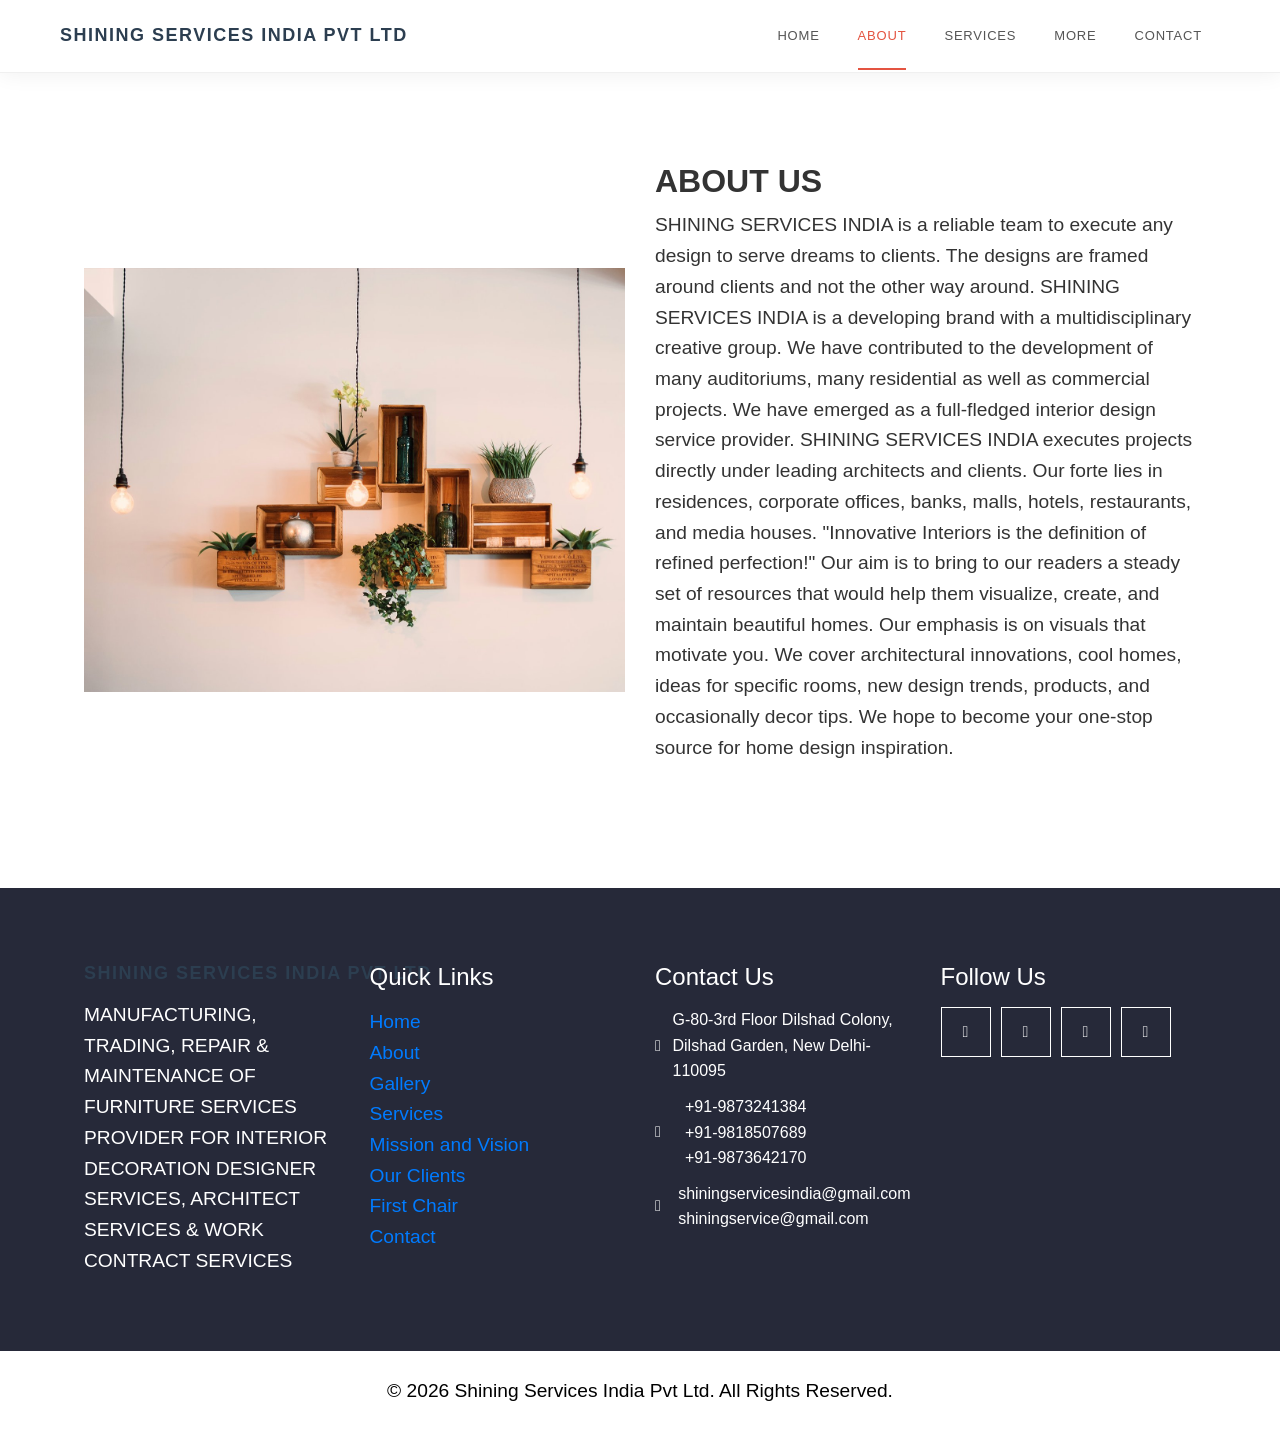
==== commit d5e7d92b: "Responsive header: animated hamburger, slide-down mobile menu, clean dark leftover CSS" ====
--- a/about.html
+++ b/about.html
@@ -22,7 +22,11 @@
                 <span>SHINING SERVICES INDIA PVT LTD</span>
             </a>
             <button class="navbar-toggler" onclick="toggleNav()" aria-label="Toggle navigation">
-                <i class="fa fa-bars"></i>
+                <div class="hamburger-icon">
+                    <span></span>
+                    <span></span>
+                    <span></span>
+                </div>
             </button>
             <ul class="main_nav" id="mainNav">
                 <li><a href="index.html">Home</a></li>
--- a/css/style.css
+++ b/css/style.css
@@ -76,8 +76,10 @@
   top: 0;
   width: 100%;
   z-index: 999;
-  background: #3a3f58;
+  background: #fff;
   padding: 0;
+  border-bottom: 1px solid #f0f0f0;
+  box-shadow: 0 2px 20px rgba(0,0,0,0.06);
 }
 
 .header_section .nav_container {
@@ -86,26 +88,32 @@
   display: flex;
   justify-content: space-between;
   align-items: center;
-  padding: 0 15px;
+  padding: 0 20px;
+  height: 72px;
 }
 
 .navbar-brand {
   text-decoration: none;
+  display: flex;
+  align-items: center;
 }
 
 .navbar-brand span {
-  font-size: 20px;
+  font-size: 18px;
   font-weight: 700;
-  color: #fff;
+  color: #2c3e50;
   text-transform: uppercase;
-  letter-spacing: 1px;
+  letter-spacing: 1.5px;
+  line-height: 1.2;
 }
 
 /* Navbar */
 .main_nav {
   display: flex;
   align-items: center;
-  gap: 5px;
+  gap: 2px;
+  margin: 0;
+  padding: 0;
 }
 
 .main_nav > li {
@@ -114,15 +122,16 @@
 }
 
 .main_nav > li > a {
-  display: block;
-  padding: 25px 16px;
-  color: #fff;
+  display: flex;
+  align-items: center;
+  padding: 24px 18px;
+  color: #555;
   text-decoration: none;
-  font-size: 14px;
-  font-weight: 600;
+  font-size: 13px;
+  font-weight: 500;
   text-transform: uppercase;
-  letter-spacing: 0.5px;
-  transition: all 0.3s ease;
+  letter-spacing: 0.8px;
+  transition: color 0.3s ease;
   position: relative;
 }
 
@@ -130,23 +139,22 @@
   content: '';
   position: absolute;
   bottom: 0;
-  left: 50%;
-  transform: translateX(-50%);
-  width: 0;
-  height: 3px;
+  left: 18px;
+  right: 18px;
+  height: 2px;
   background: #e45441;
-  transition: width 0.3s ease;
+  transform: scaleX(0);
+  transform-origin: center;
+  transition: transform 0.3s cubic-bezier(0.4, 0, 0.2, 1);
 }
 
 .main_nav > li > a:hover::after,
 .main_nav > li > a.active::after {
-  width: 60%;
-}
-
-.main_nav > li > a:hover,
-.main_nav > li > a:focus {
+  transform: scaleX(1);
+}
+
+.main_nav > li > a:hover {
   color: #e45441;
-  background-color: rgba(255,255,255,0.05);
 }
 
 .main_nav > li > a.active {
@@ -158,15 +166,17 @@
   position: absolute;
   top: 100%;
   left: 0;
-  background: #2c3046;
-  min-width: 200px;
-  border-radius: 0 0 8px 8px;
+  background: #fff;
+  min-width: 220px;
+  border-radius: 8px;
   opacity: 0;
   visibility: hidden;
-  transform: translateY(10px);
-  transition: all 0.3s ease;
-  box-shadow: 0 10px 30px rgba(0,0,0,0.2);
+  transform: translateY(12px);
+  transition: all 0.3s cubic-bezier(0.4, 0, 0.2, 1);
+  box-shadow: 0 12px 40px rgba(0,0,0,0.12);
   z-index: 100;
+  padding: 6px;
+  border: 1px solid #f0f0f0;
 }
 
 .main_nav > li:hover .dropdown_menu {
@@ -181,32 +191,26 @@
 
 .main_nav .dropdown_menu a {
   display: block;
-  padding: 12px 20px;
-  color: #ccc;
+  padding: 10px 16px;
+  color: #555;
   text-decoration: none;
   font-size: 13px;
   font-weight: 500;
-  text-transform: uppercase;
   letter-spacing: 0.5px;
-  border-bottom: 1px solid rgba(255,255,255,0.05);
+  border-radius: 6px;
   transition: all 0.2s ease;
-}
-
-.main_nav .dropdown_menu li:last-child a {
-  border-bottom: none;
 }
 
 .main_nav .dropdown_menu a:hover {
   color: #e45441;
-  background: rgba(255,255,255,0.05);
-  padding-left: 25px;
+  background: #fdf2ef;
 }
 
 .main_nav .dropdown_toggle::after {
   content: '\f107';
   font-family: 'FontAwesome';
   margin-left: 6px;
-  font-size: 12px;
+  font-size: 11px;
   transition: transform 0.3s ease;
 }
 
@@ -219,40 +223,128 @@
   display: none;
   background: transparent;
   border: none;
-  color: #fff;
-  font-size: 24px;
+  color: #333;
+  font-size: 22px;
   cursor: pointer;
-  padding: 10px;
-}
-
-/* Mobile nav */
+  padding: 10px 5px;
+  transition: color 0.3s ease;
+  position: relative;
+  z-index: 10;
+  width: 36px;
+  height: 36px;
+}
+
+.navbar-toggler:hover {
+  color: #e45441;
+}
+
+.hamburger-icon {
+  display: flex;
+  flex-direction: column;
+  justify-content: center;
+  align-items: center;
+  width: 22px;
+  height: 18px;
+  position: relative;
+}
+
+.hamburger-icon span {
+  display: block;
+  width: 100%;
+  height: 2px;
+  background: #333;
+  border-radius: 2px;
+  position: absolute;
+  left: 0;
+  transition: all 0.3s cubic-bezier(0.4, 0, 0.2, 1);
+}
+
+.hamburger-icon span:nth-child(1) { top: 0; }
+.hamburger-icon span:nth-child(2) { top: 8px; }
+.hamburger-icon span:nth-child(3) { top: 16px; }
+
+.navbar-toggler.open .hamburger-icon span:nth-child(1) {
+  top: 8px;
+  transform: rotate(45deg);
+}
+
+.navbar-toggler.open .hamburger-icon span:nth-child(2) {
+  opacity: 0;
+}
+
+.navbar-toggler.open .hamburger-icon span:nth-child(3) {
+  top: 8px;
+  transform: rotate(-45deg);
+}
+
+/* Mobile */
 @media (max-width: 991px) {
+  .header_section .nav_container {
+    height: 60px;
+  }
   .navbar-toggler {
-    display: block;
+    display: flex;
+    align-items: center;
+    justify-content: center;
   }
   .main_nav {
-    display: none;
+    display: flex;
+    flex-direction: column;
     position: absolute;
     top: 100%;
     left: 0;
     width: 100%;
-    background: #2c3046;
-    flex-direction: column;
-    padding: 10px 0;
-    box-shadow: 0 10px 30px rgba(0,0,0,0.2);
+    background: #fff;
+    padding: 0 16px;
+    box-shadow: 0 12px 40px rgba(0,0,0,0.1);
+    border-top: 1px solid #f0f0f0;
+    gap: 0;
+    max-height: 0;
+    overflow: hidden;
+    transition: max-height 0.4s cubic-bezier(0.4, 0, 0.2, 1), padding 0.3s ease;
+    visibility: visible;
+    opacity: 1;
+    transform: none;
   }
   .main_nav.open {
-    display: flex;
+    max-height: 500px;
+    padding: 12px 16px;
   }
   .main_nav > li {
     width: 100%;
-  }
+    opacity: 0;
+    transform: translateY(-8px);
+    transition: all 0.3s ease;
+  }
+  .main_nav.open > li {
+    opacity: 1;
+    transform: translateY(0);
+  }
+  .main_nav.open > li:nth-child(1) { transition-delay: 0.05s; }
+  .main_nav.open > li:nth-child(2) { transition-delay: 0.1s; }
+  .main_nav.open > li:nth-child(3) { transition-delay: 0.15s; }
+  .main_nav.open > li:nth-child(4) { transition-delay: 0.2s; }
+  .main_nav.open > li:nth-child(5) { transition-delay: 0.25s; }
   .main_nav > li > a {
-    padding: 14px 20px;
-    border-bottom: 1px solid rgba(255,255,255,0.05);
+    padding: 14px 12px;
+    border-radius: 6px;
+    border-bottom: 1px solid #f8f8f8;
+    color: #444;
+    font-size: 13px;
+  }
+  .main_nav > li:last-child > a {
+    border-bottom: none;
   }
   .main_nav > li > a::after {
     display: none;
+  }
+  .main_nav > li > a:hover {
+    background: #fdf2ef;
+    color: #e45441;
+  }
+  .main_nav > li > a.active {
+    background: #fdf2ef;
+    color: #e45441;
   }
   .main_nav .dropdown_menu {
     position: static;
@@ -261,14 +353,31 @@
     transform: none;
     box-shadow: none;
     display: none;
-    background: #252940;
+    border: none;
+    padding: 0 0 6px 16px;
+    background: transparent;
     border-radius: 0;
   }
   .main_nav .dropdown_menu.open {
     display: block;
   }
   .main_nav .dropdown_menu a {
-    padding-left: 35px;
+    padding: 10px 12px;
+    font-size: 12px;
+    border-radius: 6px;
+  }
+  .main_nav .dropdown_menu a:hover {
+    background: #fdf2ef;
+  }
+}
+
+@media (max-width: 480px) {
+  .navbar-brand span {
+    font-size: 13px;
+    letter-spacing: 0.8px;
+  }
+  .header_section .nav_container {
+    padding: 0 12px;
   }
 }
 
@@ -1104,7 +1213,7 @@
 
 .brand_grid {
   display: grid;
-  grid-template-columns: repeat(auto-fit, minmax(200px, 1fr));
+  grid-template-columns: repeat(3, 1fr);
   gap: 30px;
   margin-top: 50px;
 }
@@ -1112,7 +1221,7 @@
 .brand_card {
   background: #fff;
   border-radius: 16px;
-  padding: 30px 20px 20px;
+  padding: 30px;
   text-align: center;
   box-shadow: 0 4px 15px rgba(0,0,0,0.06);
   cursor: pointer;
@@ -1145,19 +1254,18 @@
 
 .brand_img_wrapper {
   width: 100%;
-  height: 120px;
+  height: 180px;
   display: flex;
   align-items: center;
   justify-content: center;
-  margin-bottom: 15px;
-  padding: 15px;
+  padding: 20px;
   background: #fff;
   border-radius: 8px;
 }
 
 .brand_logo {
   max-width: 100%;
-  max-height: 90px;
+  max-height: 150px;
   width: auto;
   height: auto;
   display: block;
@@ -1168,27 +1276,25 @@
   transform: scale(1.1);
 }
 
-.brand_name {
-  font-family: "Poppins", sans-serif;
-  font-weight: 600;
-  font-size: 16px;
-  color: #3a3f58;
-  margin: 0;
-  letter-spacing: 0.5px;
-  transition: color 0.3s ease;
-}
-
-.brand_card:hover .brand_name {
-  color: #e45441;
-}
-
 @media (max-width: 768px) {
   .brand_grid {
-    grid-template-columns: repeat(auto-fit, minmax(150px, 1fr));
+    grid-template-columns: repeat(2, 1fr);
     gap: 20px;
   }
   .brand_card {
-    padding: 20px 15px 15px;
+    padding: 20px;
+  }
+  .brand_img_wrapper {
+    height: 140px;
+  }
+  .brand_logo {
+    max-height: 110px;
+  }
+}
+
+@media (max-width: 480px) {
+  .brand_grid {
+    grid-template-columns: 1fr;
   }
 }
 /*# sourceMappingURL=style.css.map */
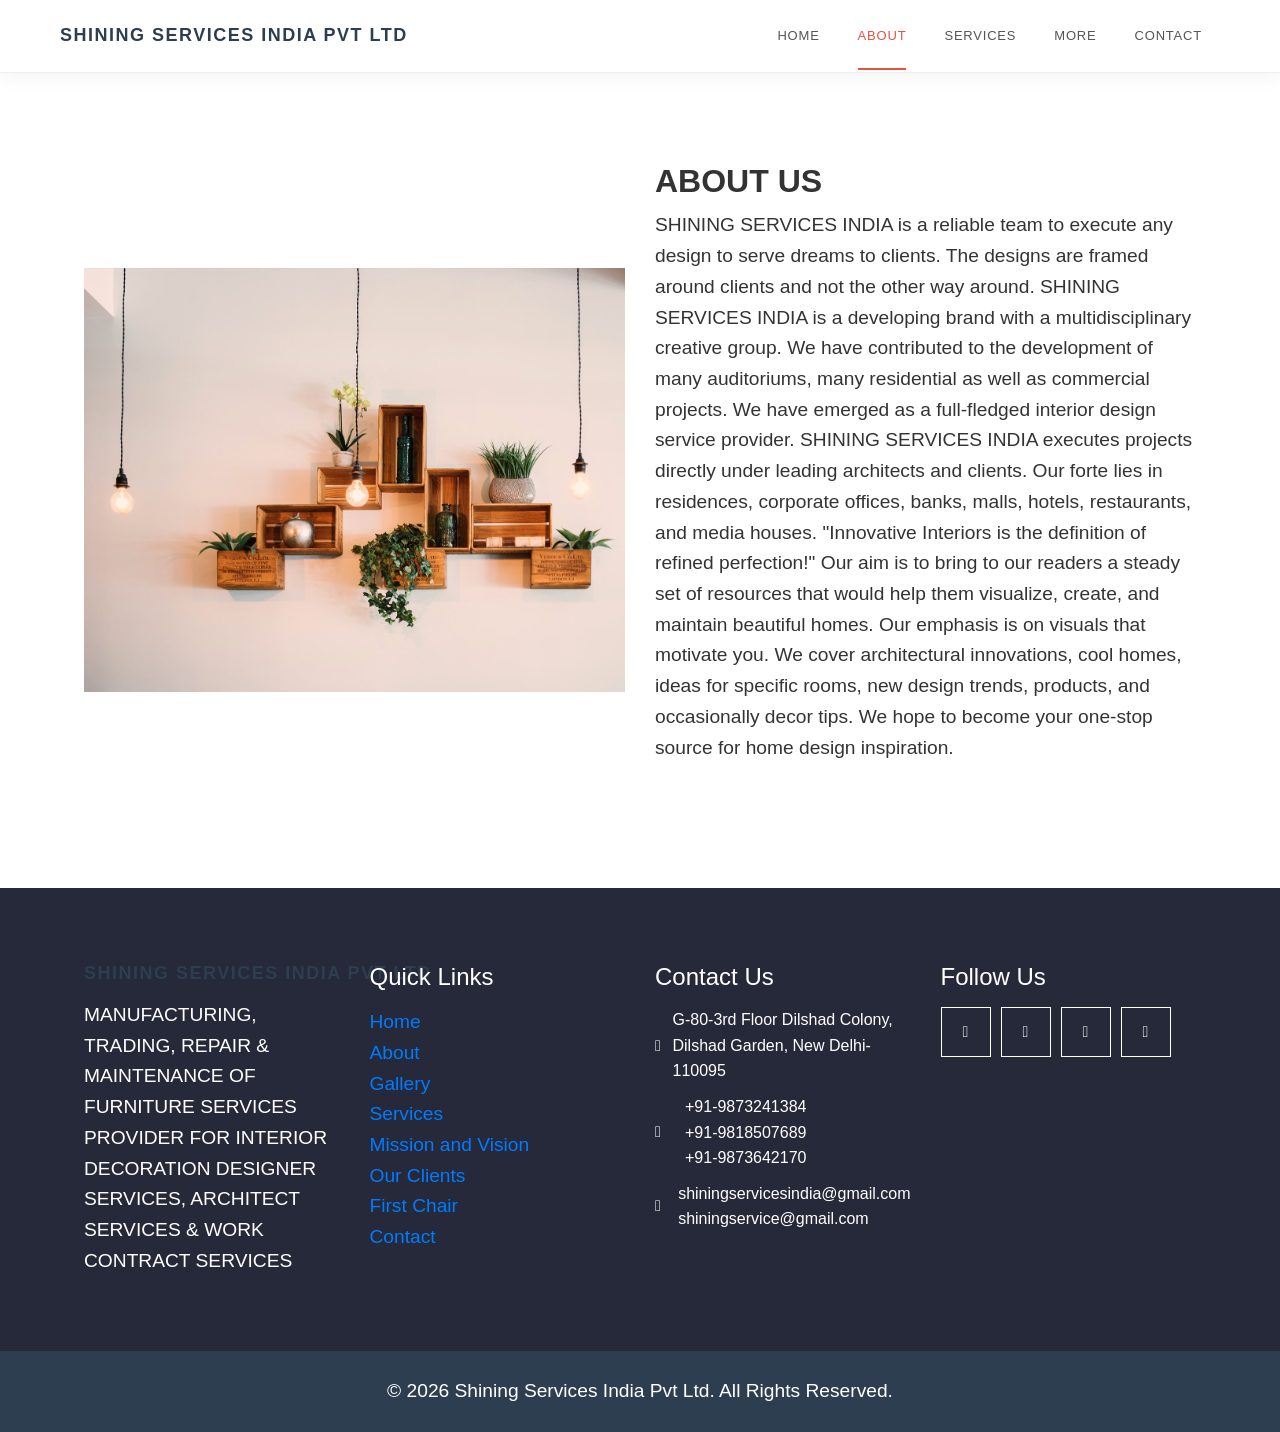
==== commit 00a46068: "Footer: white text, dark background, © 2026 copyright" ====
--- a/about.html
+++ b/about.html
@@ -21,7 +21,7 @@
             <a class="navbar-brand" href="index.html">
                 <span>SHINING SERVICES INDIA PVT LTD</span>
             </a>
-            <button class="navbar-toggler" onclick="toggleNav()" aria-label="Toggle navigation">
+            <button class="navbar-toggler" aria-label="Toggle navigation">
                 <div class="hamburger-icon">
                     <span></span>
                     <span></span>
@@ -143,7 +143,7 @@
 
     <footer class="footer_section">
         <div class="container">
-            <p>© <span id="displayYear"></span> Shining Services India Pvt Ltd. All Rights Reserved.</p>
+            <p>© 2026 Shining Services India Pvt Ltd. All Rights Reserved.</p>
         </div>
     </footer>
 
--- a/css/style.css
+++ b/css/style.css
@@ -1119,7 +1119,7 @@
 
 .gallery_slider .img-box {
   width: 100%;
-  height: 500px;
+  height: 600px;
   overflow: hidden;
 }
 
@@ -1167,15 +1167,15 @@
   transform: scale(1.1);
 }
 
-@media (max-width: 768px) {
+@media (max-width: 992px) {
   .gallery_slider .img-box {
-    height: 350px;
+    height: 400px;
   }
 }
 
 @media (max-width: 576px) {
   .gallery_slider .img-box {
-    height: 250px;
+    height: 280px;
   }
 }
 
@@ -1183,10 +1183,11 @@
 .footer_section {
   position: relative;
   text-align: center;
+  background: #2c3e50;
 }
 
 .footer_section p {
-  color: #000000;
+  color: #ffffff;
   padding: 25px 0;
   margin: 0;
 }
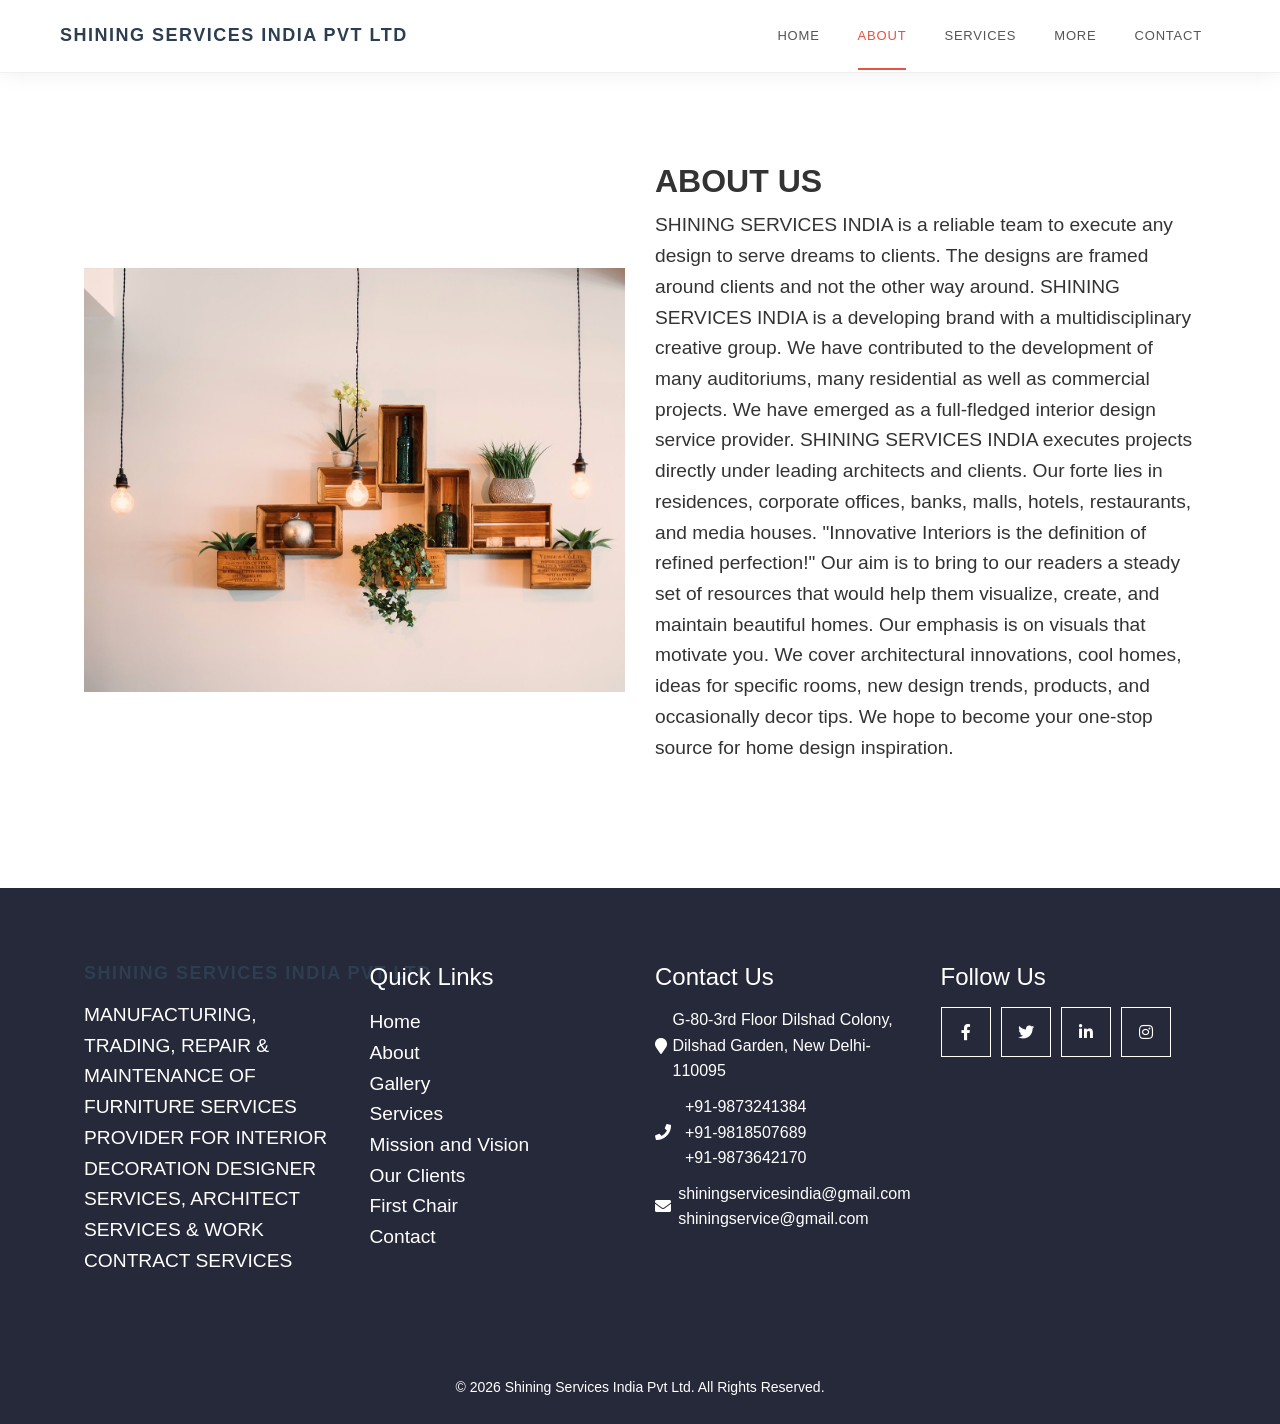
==== commit 685ea582: "Fix social icons: switch all inner pages to FontAwesome 5 CDN, use fab brand icons" ====
--- a/about.html
+++ b/about.html
@@ -11,7 +11,7 @@
     <title>About Us - SHINING SERVICES INDIA PVT LTD</title>
     <link rel="stylesheet" type="text/css" href="css/bootstrap.css" />
     <link href="https://fonts.googleapis.com/css?family=Poppins:400,600,700&display=swap" rel="stylesheet" />
-    <link href="css/font-awesome.min.css" rel="stylesheet" />
+    <link rel="stylesheet" href="https://cdnjs.cloudflare.com/ajax/libs/font-awesome/5.15.4/css/all.min.css">
     <link href="css/style.css" rel="stylesheet" />
     <link href="css/responsive.css" rel="stylesheet" />
 </head>
@@ -124,16 +124,16 @@
                     <h4>Follow Us</h4>
                     <div class="social_box">
                         <a href="https://facebook.com" target="_blank" rel="noopener noreferrer" aria-label="Follow us on Facebook">
-                            <i class="fa fa-facebook" aria-hidden="true"></i>
+                            <i class="fab fa-facebook-f" aria-hidden="true"></i>
                         </a>
                         <a href="https://twitter.com" target="_blank" rel="noopener noreferrer" aria-label="Follow us on Twitter">
-                            <i class="fa fa-twitter" aria-hidden="true"></i>
+                            <i class="fab fa-twitter" aria-hidden="true"></i>
                         </a>
                         <a href="https://linkedin.com" target="_blank" rel="noopener noreferrer" aria-label="Follow us on LinkedIn">
-                            <i class="fa fa-linkedin" aria-hidden="true"></i>
+                            <i class="fab fa-linkedin-in" aria-hidden="true"></i>
                         </a>
                         <a href="https://instagram.com" target="_blank" rel="noopener noreferrer" aria-label="Follow us on Instagram">
-                            <i class="fa fa-instagram" aria-hidden="true"></i>
+                            <i class="fab fa-instagram" aria-hidden="true"></i>
                         </a>
                     </div>
                 </div>
--- a/css/style.css
+++ b/css/style.css
@@ -1045,6 +1045,14 @@
   margin-bottom: 15px;
 }
 
+.info_section a {
+  color: #ffffff;
+}
+
+.info_section a:hover {
+  color: #e45441;
+}
+
 .info_section .info_contact a {
   display: -webkit-box;
   display: -ms-flexbox;
@@ -1061,7 +1069,7 @@
   width: 25px;
 }
 
-.info_section .info_contact a:hover:hover {
+.info_section .info_contact a:hover {
   color: #e45441;
 }
 
@@ -1183,13 +1191,14 @@
 .footer_section {
   position: relative;
   text-align: center;
-  background: #2c3e50;
+  background: #262939;
 }
 
 .footer_section p {
   color: #ffffff;
   padding: 25px 0;
   margin: 0;
+  font-size: 14px;
 }
 
 .footer_section p a {
